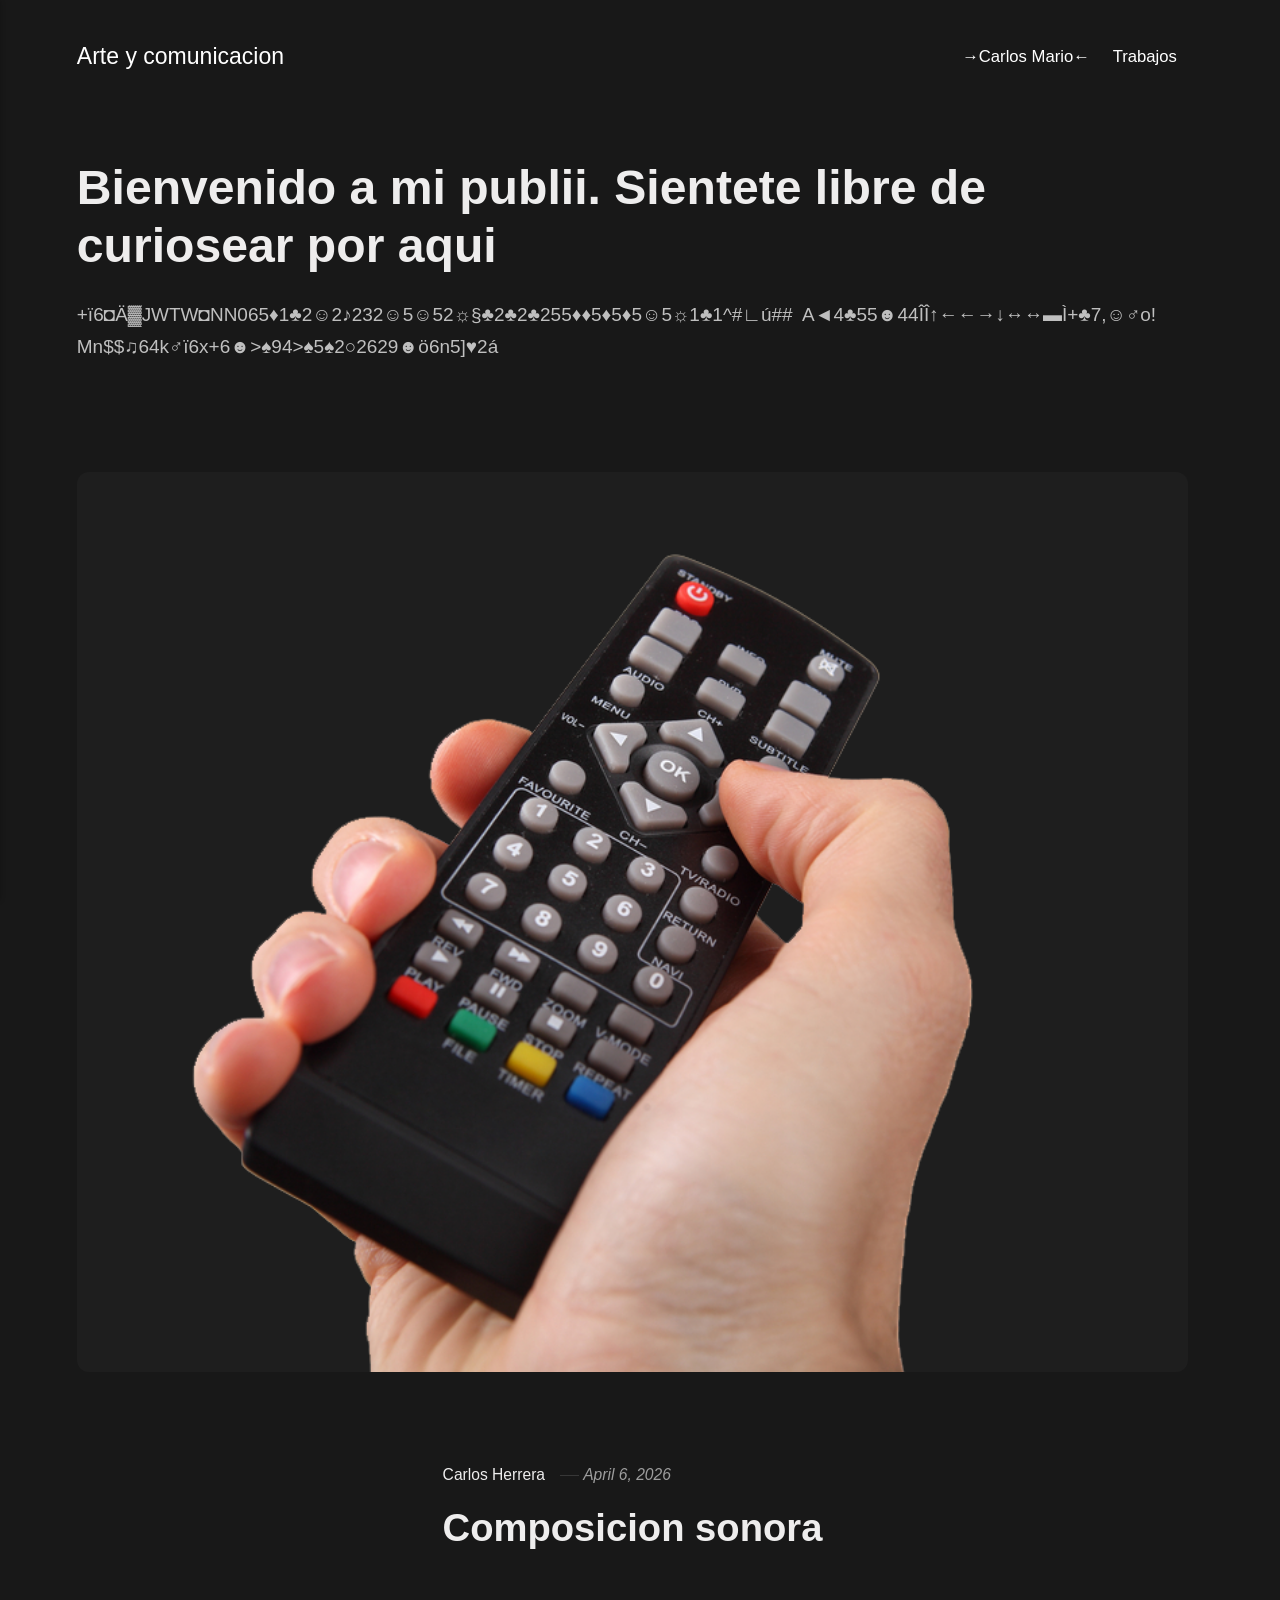
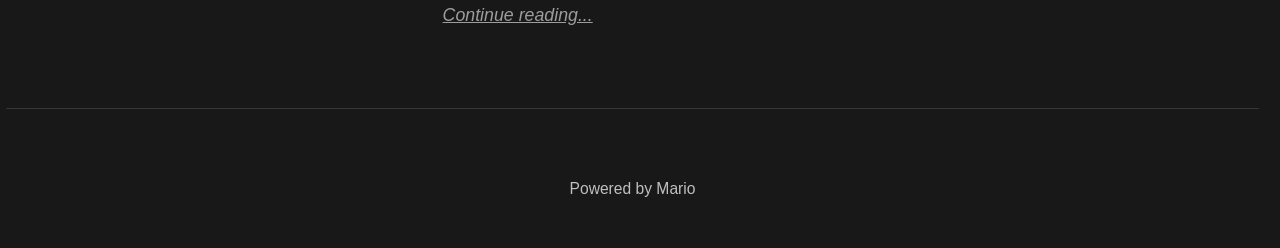
==== index.html @ a328713d "Updated from Publii" ====
<!DOCTYPE html><html lang="en-gb"><head><meta charset="utf-8"><meta http-equiv="X-UA-Compatible" content="IE=edge"><meta name="viewport" content="width=device-width,initial-scale=1"><title>Arte y comunicacion</title><meta name="generator" content="Publii Open-Source CMS for Static Site"><link rel="canonical" href="https://Mariouski.github.io/art-com/"><link rel="alternate" type="application/atom+xml" href="https://Mariouski.github.io/art-com/feed.xml" title="Arte y comunicacion - RSS"><link rel="alternate" type="application/json" href="https://Mariouski.github.io/art-com/feed.json" title="Arte y comunicacion - JSON"><meta property="og:title" content="Arte y comunicacion"><meta property="og:site_name" content="Arte y comunicacion"><meta property="og:description" content=""><meta property="og:url" content="https://Mariouski.github.io/art-com/"><meta property="og:type" content="website"><link rel="stylesheet" href="https://Mariouski.github.io/art-com/assets/css/style.css?v=e6e0fd5b879024549cbc1db5aa2c4b2a"><script type="application/ld+json">{"@context":"http://schema.org","@type":"Organization","name":"Arte y comunicacion","url":"https://Mariouski.github.io/art-com/"}</script><noscript><style>img[loading] {
                    opacity: 1;
                }</style></noscript></head><body class="home-template"><header class="top js-header"><a class="logo" href="https://Mariouski.github.io/art-com/">Arte y comunicacion</a><nav class="navbar js-navbar"><button class="navbar__toggle js-toggle" aria-label="Menu" aria-haspopup="true" aria-expanded="false"><span class="navbar__toggle-box"><span class="navbar__toggle-inner">Menu</span></span></button><ul class="navbar__menu"><li><a href="https://Mariouski.github.io/art-com/acerca-de-mi.html" target="_self">→Carlos Mario←</a></li><li><a href="https://Mariouski.github.io/art-com/composicion-sonora.html" target="_self">Trabajos</a></li></ul></nav></header><main><div class="hero"><header class="hero__content"><div class="wrapper"><h1>Bienvenido a mi publii. Sientete libre de curiosear por aqui</h1><p>+ï6◘Ä▓JWTW◘NN065♦1♣2☺2♪232☺5☺52☼§♣2♣2♣255♦♦5♦5♦5☺5☼1♣1^#∟ú##  A◄4♣55☻44ÎÎ↑←←→↓↔↔▬Ì+♣7,☺♂o! Mn$$♫64k♂ï6x+6☻&gt;♠94&gt;♠5♠2○2629☻ö6n5]♥2á</p><p> </p></div></header><figure class="hero__image"><div class="hero__image-wrapper"><img src="https://Mariouski.github.io/art-com/media/website/92369-control-television-remote-media-controls-streaming-electronics.png" srcset="https://Mariouski.github.io/art-com/media/website/responsive/92369-control-television-remote-media-controls-streaming-electronics-xs.png 640w, https://Mariouski.github.io/art-com/media/website/responsive/92369-control-television-remote-media-controls-streaming-electronics-sm.png 768w, https://Mariouski.github.io/art-com/media/website/responsive/92369-control-television-remote-media-controls-streaming-electronics-md.png 1024w, https://Mariouski.github.io/art-com/media/website/responsive/92369-control-television-remote-media-controls-streaming-electronics-lg.png 1366w, https://Mariouski.github.io/art-com/media/website/responsive/92369-control-television-remote-media-controls-streaming-electronics-xl.png 1600w, https://Mariouski.github.io/art-com/media/website/responsive/92369-control-television-remote-media-controls-streaming-electronics-2xl.png 1920w" sizes="88vw" loading="eager" width="1000" height="667" alt=""></div></figure></div><div class="wrapper feed"><article class="feed__item feed__item--centered"><div class="feed__content"><header><div class="feed__meta"><a href="https://Mariouski.github.io/art-com/authors/carlos-herrera/" class="feed__author">Carlos Herrera</a> <time datetime="2026-04-06T11:42" class="feed__date">April 6, 2026</time></div><h2 class="feed__title"><a href="https://Mariouski.github.io/art-com/composicion-sonora.html">Composicion sonora</a></h2></header><p></p><a href="https://Mariouski.github.io/art-com/composicion-sonora.html" class="readmore feed__readmore">Continue reading...</a></div></article></div></main><footer class="footer"><div class="wrapper"><div class="footer__copyright"><p>Powered by Mario</p></div><button id="backToTop" class="footer__bttop" aria-label="Back to top" title="Back to top"><svg width="20" height="20"><use xlink:href="https://Mariouski.github.io/art-com/assets/svg/svg-map.svg#toparrow"/></svg></button></div></footer><script defer="defer" src="https://Mariouski.github.io/art-com/assets/js/scripts.min.js?v=d0fc1030089a37f93a2d51bf6d07565c"></script><script>window.publiiThemeMenuConfig={mobileMenuMode:'sidebar',animationSpeed:300,submenuWidth: 'auto',doubleClickTime:500,mobileMenuExpandableSubmenus:true,relatedContainerForOverlayMenuSelector:'.top'};</script><script>var images = document.querySelectorAll('img[loading]');
        for (var i = 0; i < images.length; i++) {
            if (images[i].complete) {
                images[i].classList.add('is-loaded');
            } else {
                images[i].addEventListener('load', function () {
                    this.classList.add('is-loaded');
                }, false);
            }
        }</script></body></html>
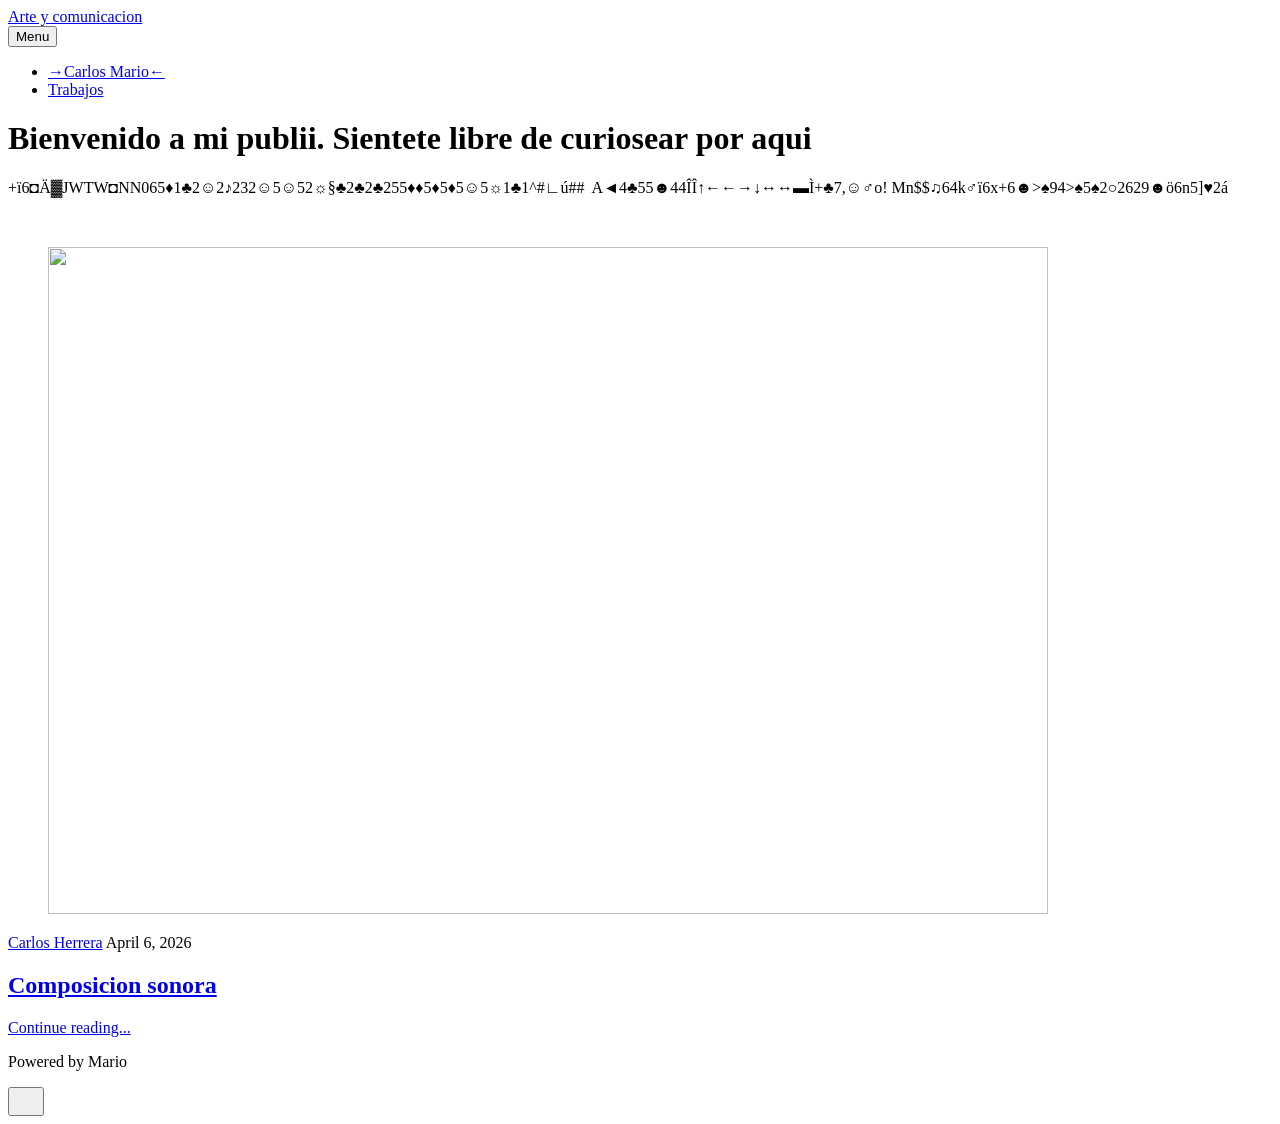
==== commit e9658c3a: "Updated from Publii" ====
--- a/index.html
+++ b/index.html
@@ -1,6 +1,6 @@
-<!DOCTYPE html><html lang="en-gb"><head><meta charset="utf-8"><meta http-equiv="X-UA-Compatible" content="IE=edge"><meta name="viewport" content="width=device-width,initial-scale=1"><title>Arte y comunicacion</title><meta name="generator" content="Publii Open-Source CMS for Static Site"><link rel="canonical" href="https://Mariouski.github.io/art-com/"><link rel="alternate" type="application/atom+xml" href="https://Mariouski.github.io/art-com/feed.xml" title="Arte y comunicacion - RSS"><link rel="alternate" type="application/json" href="https://Mariouski.github.io/art-com/feed.json" title="Arte y comunicacion - JSON"><meta property="og:title" content="Arte y comunicacion"><meta property="og:site_name" content="Arte y comunicacion"><meta property="og:description" content=""><meta property="og:url" content="https://Mariouski.github.io/art-com/"><meta property="og:type" content="website"><link rel="stylesheet" href="https://Mariouski.github.io/art-com/assets/css/style.css?v=e6e0fd5b879024549cbc1db5aa2c4b2a"><script type="application/ld+json">{"@context":"http://schema.org","@type":"Organization","name":"Arte y comunicacion","url":"https://Mariouski.github.io/art-com/"}</script><noscript><style>img[loading] {
+<!DOCTYPE html><html lang="en-gb"><head><meta charset="utf-8"><meta http-equiv="X-UA-Compatible" content="IE=edge"><meta name="viewport" content="width=device-width,initial-scale=1"><title>Arte y comunicacion</title><meta name="generator" content="Publii Open-Source CMS for Static Site"><link rel="canonical" href="https://github.com/mariouski/art-com/"><link rel="alternate" type="application/atom+xml" href="https://github.com/mariouski/art-com/feed.xml" title="Arte y comunicacion - RSS"><link rel="alternate" type="application/json" href="https://github.com/mariouski/art-com/feed.json" title="Arte y comunicacion - JSON"><meta property="og:title" content="Arte y comunicacion"><meta property="og:site_name" content="Arte y comunicacion"><meta property="og:description" content=""><meta property="og:url" content="https://github.com/mariouski/art-com/"><meta property="og:type" content="website"><link rel="stylesheet" href="https://github.com/mariouski/art-com/assets/css/style.css?v=e6e0fd5b879024549cbc1db5aa2c4b2a"><script type="application/ld+json">{"@context":"http://schema.org","@type":"Organization","name":"Arte y comunicacion","url":"https://github.com/mariouski/art-com/"}</script><noscript><style>img[loading] {
                     opacity: 1;
-                }</style></noscript></head><body class="home-template"><header class="top js-header"><a class="logo" href="https://Mariouski.github.io/art-com/">Arte y comunicacion</a><nav class="navbar js-navbar"><button class="navbar__toggle js-toggle" aria-label="Menu" aria-haspopup="true" aria-expanded="false"><span class="navbar__toggle-box"><span class="navbar__toggle-inner">Menu</span></span></button><ul class="navbar__menu"><li><a href="https://Mariouski.github.io/art-com/acerca-de-mi.html" target="_self">→Carlos Mario←</a></li><li><a href="https://Mariouski.github.io/art-com/composicion-sonora.html" target="_self">Trabajos</a></li></ul></nav></header><main><div class="hero"><header class="hero__content"><div class="wrapper"><h1>Bienvenido a mi publii. Sientete libre de curiosear por aqui</h1><p>+ï6◘Ä▓JWTW◘NN065♦1♣2☺2♪232☺5☺52☼§♣2♣2♣255♦♦5♦5♦5☺5☼1♣1^#∟ú##  A◄4♣55☻44ÎÎ↑←←→↓↔↔▬Ì+♣7,☺♂o! Mn$$♫64k♂ï6x+6☻&gt;♠94&gt;♠5♠2○2629☻ö6n5]♥2á</p><p> </p></div></header><figure class="hero__image"><div class="hero__image-wrapper"><img src="https://Mariouski.github.io/art-com/media/website/92369-control-television-remote-media-controls-streaming-electronics.png" srcset="https://Mariouski.github.io/art-com/media/website/responsive/92369-control-television-remote-media-controls-streaming-electronics-xs.png 640w, https://Mariouski.github.io/art-com/media/website/responsive/92369-control-television-remote-media-controls-streaming-electronics-sm.png 768w, https://Mariouski.github.io/art-com/media/website/responsive/92369-control-television-remote-media-controls-streaming-electronics-md.png 1024w, https://Mariouski.github.io/art-com/media/website/responsive/92369-control-television-remote-media-controls-streaming-electronics-lg.png 1366w, https://Mariouski.github.io/art-com/media/website/responsive/92369-control-television-remote-media-controls-streaming-electronics-xl.png 1600w, https://Mariouski.github.io/art-com/media/website/responsive/92369-control-television-remote-media-controls-streaming-electronics-2xl.png 1920w" sizes="88vw" loading="eager" width="1000" height="667" alt=""></div></figure></div><div class="wrapper feed"><article class="feed__item feed__item--centered"><div class="feed__content"><header><div class="feed__meta"><a href="https://Mariouski.github.io/art-com/authors/carlos-herrera/" class="feed__author">Carlos Herrera</a> <time datetime="2026-04-06T11:42" class="feed__date">April 6, 2026</time></div><h2 class="feed__title"><a href="https://Mariouski.github.io/art-com/composicion-sonora.html">Composicion sonora</a></h2></header><p></p><a href="https://Mariouski.github.io/art-com/composicion-sonora.html" class="readmore feed__readmore">Continue reading...</a></div></article></div></main><footer class="footer"><div class="wrapper"><div class="footer__copyright"><p>Powered by Mario</p></div><button id="backToTop" class="footer__bttop" aria-label="Back to top" title="Back to top"><svg width="20" height="20"><use xlink:href="https://Mariouski.github.io/art-com/assets/svg/svg-map.svg#toparrow"/></svg></button></div></footer><script defer="defer" src="https://Mariouski.github.io/art-com/assets/js/scripts.min.js?v=d0fc1030089a37f93a2d51bf6d07565c"></script><script>window.publiiThemeMenuConfig={mobileMenuMode:'sidebar',animationSpeed:300,submenuWidth: 'auto',doubleClickTime:500,mobileMenuExpandableSubmenus:true,relatedContainerForOverlayMenuSelector:'.top'};</script><script>var images = document.querySelectorAll('img[loading]');
+                }</style></noscript></head><body class="home-template"><header class="top js-header"><a class="logo" href="https://github.com/mariouski/art-com/">Arte y comunicacion</a><nav class="navbar js-navbar"><button class="navbar__toggle js-toggle" aria-label="Menu" aria-haspopup="true" aria-expanded="false"><span class="navbar__toggle-box"><span class="navbar__toggle-inner">Menu</span></span></button><ul class="navbar__menu"><li><a href="https://github.com/mariouski/art-com/acerca-de-mi.html" target="_self">→Carlos Mario←</a></li><li><a href="https://github.com/mariouski/art-com/composicion-sonora.html" target="_self">Trabajos</a></li></ul></nav></header><main><div class="hero"><header class="hero__content"><div class="wrapper"><h1>Bienvenido a mi publii. Sientete libre de curiosear por aqui</h1><p>+ï6◘Ä▓JWTW◘NN065♦1♣2☺2♪232☺5☺52☼§♣2♣2♣255♦♦5♦5♦5☺5☼1♣1^#∟ú##  A◄4♣55☻44ÎÎ↑←←→↓↔↔▬Ì+♣7,☺♂o! Mn$$♫64k♂ï6x+6☻&gt;♠94&gt;♠5♠2○2629☻ö6n5]♥2á</p><p> </p></div></header><figure class="hero__image"><div class="hero__image-wrapper"><img src="https://github.com/mariouski/art-com/media/website/92369-control-television-remote-media-controls-streaming-electronics.png" srcset="https://github.com/mariouski/art-com/media/website/responsive/92369-control-television-remote-media-controls-streaming-electronics-xs.png 640w, https://github.com/mariouski/art-com/media/website/responsive/92369-control-television-remote-media-controls-streaming-electronics-sm.png 768w, https://github.com/mariouski/art-com/media/website/responsive/92369-control-television-remote-media-controls-streaming-electronics-md.png 1024w, https://github.com/mariouski/art-com/media/website/responsive/92369-control-television-remote-media-controls-streaming-electronics-lg.png 1366w, https://github.com/mariouski/art-com/media/website/responsive/92369-control-television-remote-media-controls-streaming-electronics-xl.png 1600w, https://github.com/mariouski/art-com/media/website/responsive/92369-control-television-remote-media-controls-streaming-electronics-2xl.png 1920w" sizes="88vw" loading="eager" width="1000" height="667" alt=""></div></figure></div><div class="wrapper feed"><article class="feed__item feed__item--centered"><div class="feed__content"><header><div class="feed__meta"><a href="https://github.com/mariouski/art-com/authors/carlos-herrera/" class="feed__author">Carlos Herrera</a> <time datetime="2026-04-06T11:42" class="feed__date">April 6, 2026</time></div><h2 class="feed__title"><a href="https://github.com/mariouski/art-com/composicion-sonora.html">Composicion sonora</a></h2></header><p></p><a href="https://github.com/mariouski/art-com/composicion-sonora.html" class="readmore feed__readmore">Continue reading...</a></div></article></div></main><footer class="footer"><div class="wrapper"><div class="footer__copyright"><p>Powered by Mario</p></div><button id="backToTop" class="footer__bttop" aria-label="Back to top" title="Back to top"><svg width="20" height="20"><use xlink:href="https://github.com/mariouski/art-com/assets/svg/svg-map.svg#toparrow"/></svg></button></div></footer><script defer="defer" src="https://github.com/mariouski/art-com/assets/js/scripts.min.js?v=d0fc1030089a37f93a2d51bf6d07565c"></script><script>window.publiiThemeMenuConfig={mobileMenuMode:'sidebar',animationSpeed:300,submenuWidth: 'auto',doubleClickTime:500,mobileMenuExpandableSubmenus:true,relatedContainerForOverlayMenuSelector:'.top'};</script><script>var images = document.querySelectorAll('img[loading]');
         for (var i = 0; i < images.length; i++) {
             if (images[i].complete) {
                 images[i].classList.add('is-loaded');
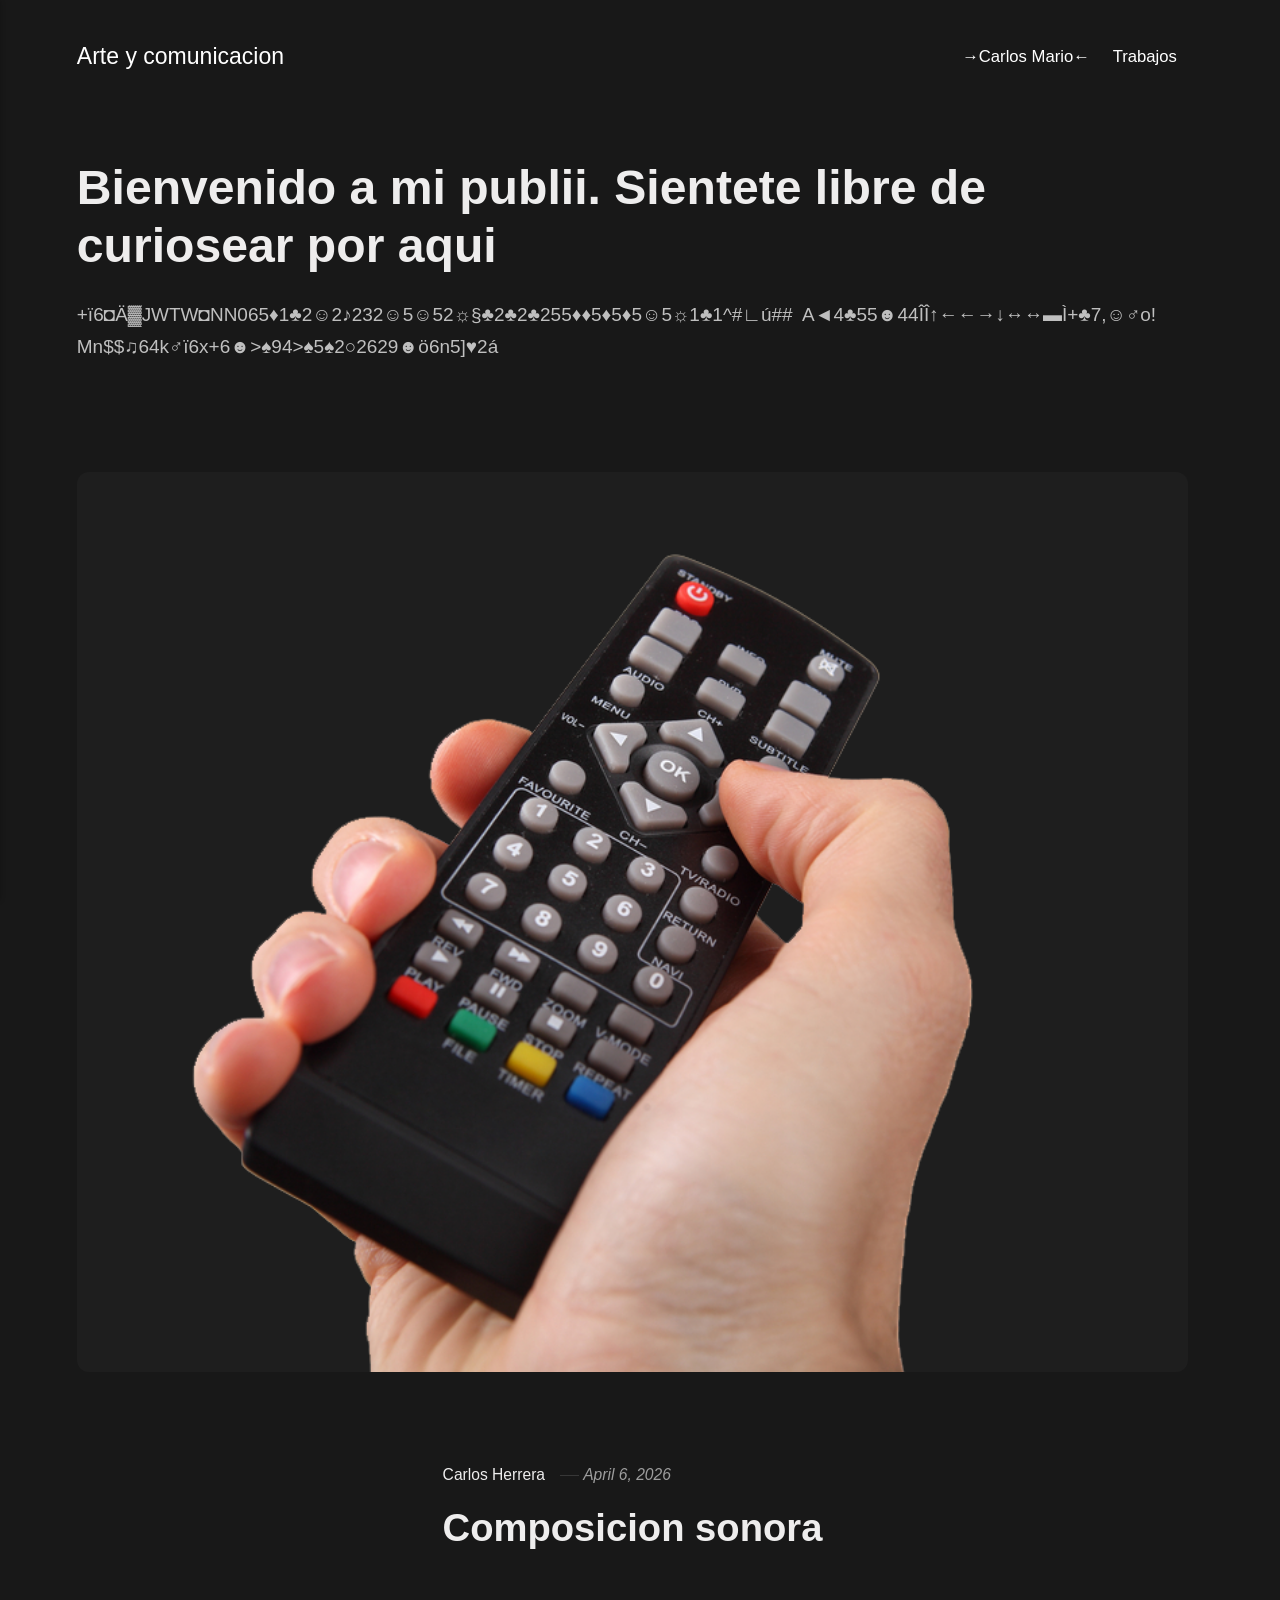
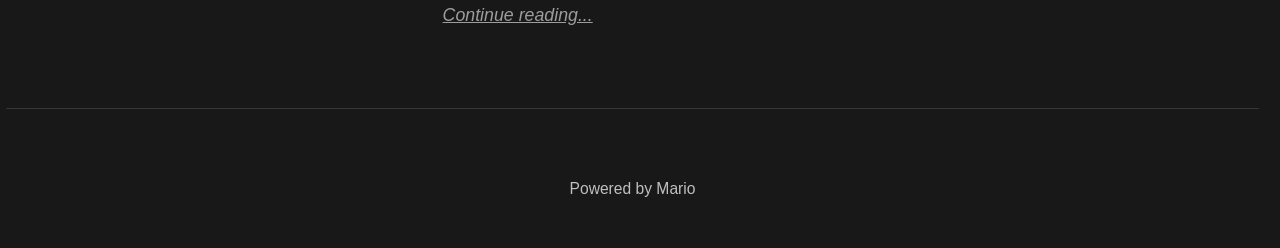
==== commit 86770ede: "Updated from Publii" ====
--- a/index.html
+++ b/index.html
@@ -1,6 +1,6 @@
-<!DOCTYPE html><html lang="en-gb"><head><meta charset="utf-8"><meta http-equiv="X-UA-Compatible" content="IE=edge"><meta name="viewport" content="width=device-width,initial-scale=1"><title>Arte y comunicacion</title><meta name="generator" content="Publii Open-Source CMS for Static Site"><link rel="canonical" href="https://github.com/mariouski/art-com/"><link rel="alternate" type="application/atom+xml" href="https://github.com/mariouski/art-com/feed.xml" title="Arte y comunicacion - RSS"><link rel="alternate" type="application/json" href="https://github.com/mariouski/art-com/feed.json" title="Arte y comunicacion - JSON"><meta property="og:title" content="Arte y comunicacion"><meta property="og:site_name" content="Arte y comunicacion"><meta property="og:description" content=""><meta property="og:url" content="https://github.com/mariouski/art-com/"><meta property="og:type" content="website"><link rel="stylesheet" href="https://github.com/mariouski/art-com/assets/css/style.css?v=e6e0fd5b879024549cbc1db5aa2c4b2a"><script type="application/ld+json">{"@context":"http://schema.org","@type":"Organization","name":"Arte y comunicacion","url":"https://github.com/mariouski/art-com/"}</script><noscript><style>img[loading] {
+<!DOCTYPE html><html lang="en-gb"><head><meta charset="utf-8"><meta http-equiv="X-UA-Compatible" content="IE=edge"><meta name="viewport" content="width=device-width,initial-scale=1"><title>Arte y comunicacion</title><meta name="generator" content="Publii Open-Source CMS for Static Site"><link rel="canonical" href="https://Mariouski.github.io/art-com/"><link rel="alternate" type="application/atom+xml" href="https://Mariouski.github.io/art-com/feed.xml" title="Arte y comunicacion - RSS"><link rel="alternate" type="application/json" href="https://Mariouski.github.io/art-com/feed.json" title="Arte y comunicacion - JSON"><meta property="og:title" content="Arte y comunicacion"><meta property="og:site_name" content="Arte y comunicacion"><meta property="og:description" content=""><meta property="og:url" content="https://Mariouski.github.io/art-com/"><meta property="og:type" content="website"><link rel="stylesheet" href="https://Mariouski.github.io/art-com/assets/css/style.css?v=e6e0fd5b879024549cbc1db5aa2c4b2a"><script type="application/ld+json">{"@context":"http://schema.org","@type":"Organization","name":"Arte y comunicacion","url":"https://Mariouski.github.io/art-com/"}</script><noscript><style>img[loading] {
                     opacity: 1;
-                }</style></noscript></head><body class="home-template"><header class="top js-header"><a class="logo" href="https://github.com/mariouski/art-com/">Arte y comunicacion</a><nav class="navbar js-navbar"><button class="navbar__toggle js-toggle" aria-label="Menu" aria-haspopup="true" aria-expanded="false"><span class="navbar__toggle-box"><span class="navbar__toggle-inner">Menu</span></span></button><ul class="navbar__menu"><li><a href="https://github.com/mariouski/art-com/acerca-de-mi.html" target="_self">→Carlos Mario←</a></li><li><a href="https://github.com/mariouski/art-com/composicion-sonora.html" target="_self">Trabajos</a></li></ul></nav></header><main><div class="hero"><header class="hero__content"><div class="wrapper"><h1>Bienvenido a mi publii. Sientete libre de curiosear por aqui</h1><p>+ï6◘Ä▓JWTW◘NN065♦1♣2☺2♪232☺5☺52☼§♣2♣2♣255♦♦5♦5♦5☺5☼1♣1^#∟ú##  A◄4♣55☻44ÎÎ↑←←→↓↔↔▬Ì+♣7,☺♂o! Mn$$♫64k♂ï6x+6☻&gt;♠94&gt;♠5♠2○2629☻ö6n5]♥2á</p><p> </p></div></header><figure class="hero__image"><div class="hero__image-wrapper"><img src="https://github.com/mariouski/art-com/media/website/92369-control-television-remote-media-controls-streaming-electronics.png" srcset="https://github.com/mariouski/art-com/media/website/responsive/92369-control-television-remote-media-controls-streaming-electronics-xs.png 640w, https://github.com/mariouski/art-com/media/website/responsive/92369-control-television-remote-media-controls-streaming-electronics-sm.png 768w, https://github.com/mariouski/art-com/media/website/responsive/92369-control-television-remote-media-controls-streaming-electronics-md.png 1024w, https://github.com/mariouski/art-com/media/website/responsive/92369-control-television-remote-media-controls-streaming-electronics-lg.png 1366w, https://github.com/mariouski/art-com/media/website/responsive/92369-control-television-remote-media-controls-streaming-electronics-xl.png 1600w, https://github.com/mariouski/art-com/media/website/responsive/92369-control-television-remote-media-controls-streaming-electronics-2xl.png 1920w" sizes="88vw" loading="eager" width="1000" height="667" alt=""></div></figure></div><div class="wrapper feed"><article class="feed__item feed__item--centered"><div class="feed__content"><header><div class="feed__meta"><a href="https://github.com/mariouski/art-com/authors/carlos-herrera/" class="feed__author">Carlos Herrera</a> <time datetime="2026-04-06T11:42" class="feed__date">April 6, 2026</time></div><h2 class="feed__title"><a href="https://github.com/mariouski/art-com/composicion-sonora.html">Composicion sonora</a></h2></header><p></p><a href="https://github.com/mariouski/art-com/composicion-sonora.html" class="readmore feed__readmore">Continue reading...</a></div></article></div></main><footer class="footer"><div class="wrapper"><div class="footer__copyright"><p>Powered by Mario</p></div><button id="backToTop" class="footer__bttop" aria-label="Back to top" title="Back to top"><svg width="20" height="20"><use xlink:href="https://github.com/mariouski/art-com/assets/svg/svg-map.svg#toparrow"/></svg></button></div></footer><script defer="defer" src="https://github.com/mariouski/art-com/assets/js/scripts.min.js?v=d0fc1030089a37f93a2d51bf6d07565c"></script><script>window.publiiThemeMenuConfig={mobileMenuMode:'sidebar',animationSpeed:300,submenuWidth: 'auto',doubleClickTime:500,mobileMenuExpandableSubmenus:true,relatedContainerForOverlayMenuSelector:'.top'};</script><script>var images = document.querySelectorAll('img[loading]');
+                }</style></noscript></head><body class="home-template"><header class="top js-header"><a class="logo" href="https://Mariouski.github.io/art-com/">Arte y comunicacion</a><nav class="navbar js-navbar"><button class="navbar__toggle js-toggle" aria-label="Menu" aria-haspopup="true" aria-expanded="false"><span class="navbar__toggle-box"><span class="navbar__toggle-inner">Menu</span></span></button><ul class="navbar__menu"><li><a href="https://Mariouski.github.io/art-com/acerca-de-mi.html" target="_self">→Carlos Mario←</a></li><li><a href="https://Mariouski.github.io/art-com/composicion-sonora.html" target="_self">Trabajos</a></li></ul></nav></header><main><div class="hero"><header class="hero__content"><div class="wrapper"><h1>Bienvenido a mi publii. Sientete libre de curiosear por aqui</h1><p>+ï6◘Ä▓JWTW◘NN065♦1♣2☺2♪232☺5☺52☼§♣2♣2♣255♦♦5♦5♦5☺5☼1♣1^#∟ú##  A◄4♣55☻44ÎÎ↑←←→↓↔↔▬Ì+♣7,☺♂o! Mn$$♫64k♂ï6x+6☻&gt;♠94&gt;♠5♠2○2629☻ö6n5]♥2á</p><p> </p></div></header><figure class="hero__image"><div class="hero__image-wrapper"><img src="https://Mariouski.github.io/art-com/media/website/92369-control-television-remote-media-controls-streaming-electronics.png" srcset="https://Mariouski.github.io/art-com/media/website/responsive/92369-control-television-remote-media-controls-streaming-electronics-xs.png 640w, https://Mariouski.github.io/art-com/media/website/responsive/92369-control-television-remote-media-controls-streaming-electronics-sm.png 768w, https://Mariouski.github.io/art-com/media/website/responsive/92369-control-television-remote-media-controls-streaming-electronics-md.png 1024w, https://Mariouski.github.io/art-com/media/website/responsive/92369-control-television-remote-media-controls-streaming-electronics-lg.png 1366w, https://Mariouski.github.io/art-com/media/website/responsive/92369-control-television-remote-media-controls-streaming-electronics-xl.png 1600w, https://Mariouski.github.io/art-com/media/website/responsive/92369-control-television-remote-media-controls-streaming-electronics-2xl.png 1920w" sizes="88vw" loading="eager" width="1000" height="667" alt=""></div></figure></div><div class="wrapper feed"><article class="feed__item feed__item--centered"><div class="feed__content"><header><div class="feed__meta"><a href="https://Mariouski.github.io/art-com/authors/carlos-herrera/" class="feed__author">Carlos Herrera</a> <time datetime="2026-04-06T11:42" class="feed__date">April 6, 2026</time></div><h2 class="feed__title"><a href="https://Mariouski.github.io/art-com/composicion-sonora.html">Composicion sonora</a></h2></header><p></p><a href="https://Mariouski.github.io/art-com/composicion-sonora.html" class="readmore feed__readmore">Continue reading...</a></div></article></div></main><footer class="footer"><div class="wrapper"><div class="footer__copyright"><p>Powered by Mario</p></div><button id="backToTop" class="footer__bttop" aria-label="Back to top" title="Back to top"><svg width="20" height="20"><use xlink:href="https://Mariouski.github.io/art-com/assets/svg/svg-map.svg#toparrow"/></svg></button></div></footer><script defer="defer" src="https://Mariouski.github.io/art-com/assets/js/scripts.min.js?v=d0fc1030089a37f93a2d51bf6d07565c"></script><script>window.publiiThemeMenuConfig={mobileMenuMode:'sidebar',animationSpeed:300,submenuWidth: 'auto',doubleClickTime:500,mobileMenuExpandableSubmenus:true,relatedContainerForOverlayMenuSelector:'.top'};</script><script>var images = document.querySelectorAll('img[loading]');
         for (var i = 0; i < images.length; i++) {
             if (images[i].complete) {
                 images[i].classList.add('is-loaded');
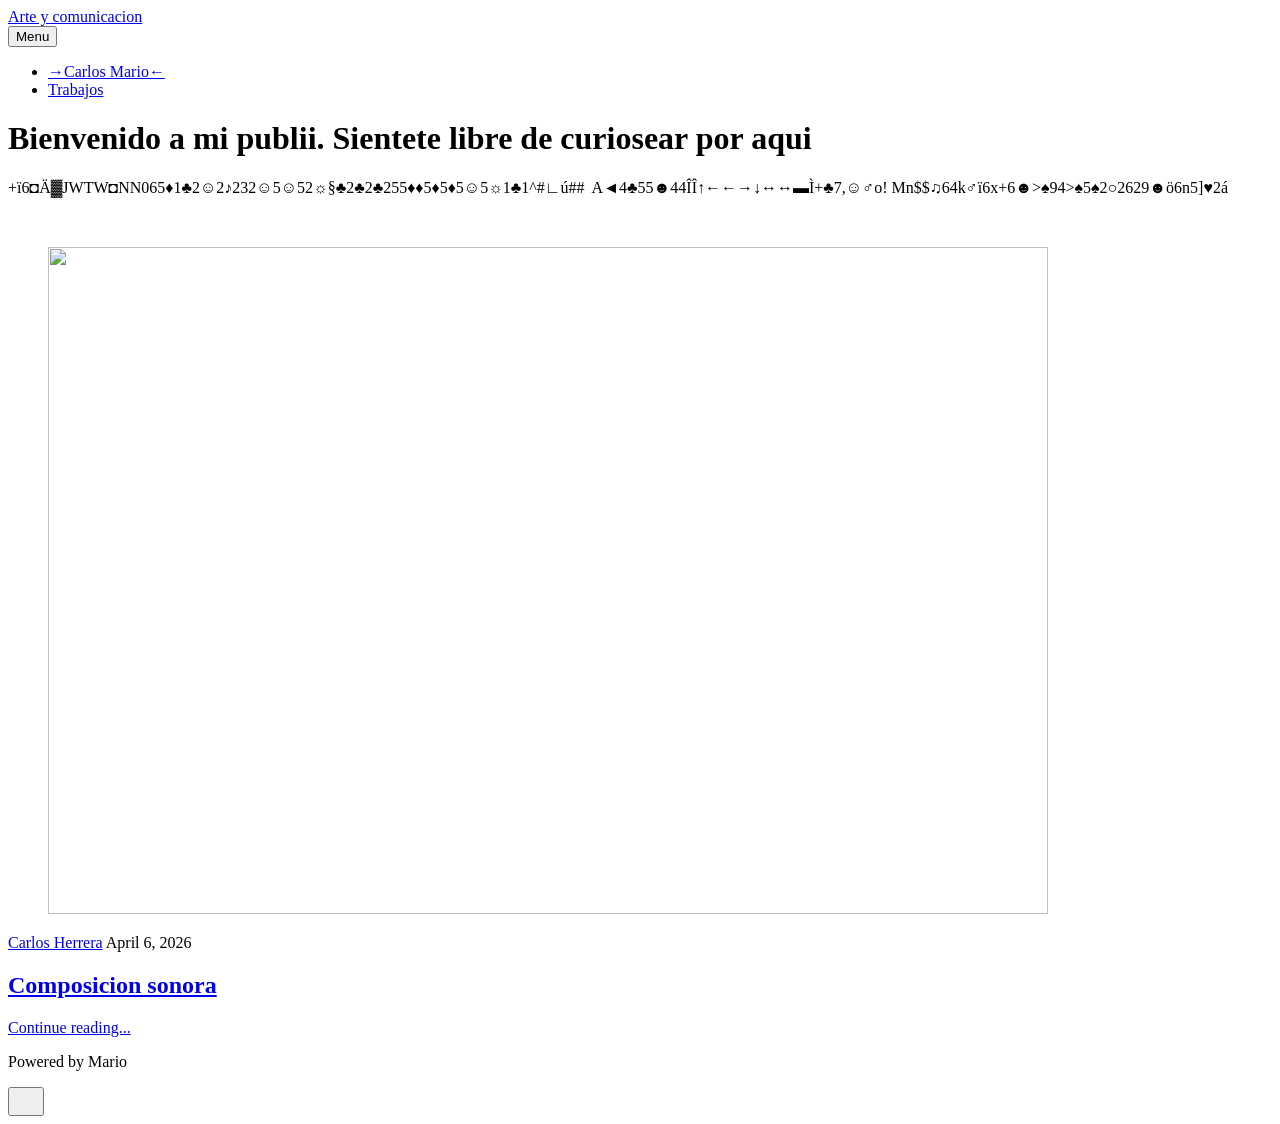
==== commit f2be3595: "Updated from Publii" ====
--- a/index.html
+++ b/index.html
@@ -1,6 +1,6 @@
-<!DOCTYPE html><html lang="en-gb"><head><meta charset="utf-8"><meta http-equiv="X-UA-Compatible" content="IE=edge"><meta name="viewport" content="width=device-width,initial-scale=1"><title>Arte y comunicacion</title><meta name="generator" content="Publii Open-Source CMS for Static Site"><link rel="canonical" href="https://Mariouski.github.io/art-com/"><link rel="alternate" type="application/atom+xml" href="https://Mariouski.github.io/art-com/feed.xml" title="Arte y comunicacion - RSS"><link rel="alternate" type="application/json" href="https://Mariouski.github.io/art-com/feed.json" title="Arte y comunicacion - JSON"><meta property="og:title" content="Arte y comunicacion"><meta property="og:site_name" content="Arte y comunicacion"><meta property="og:description" content=""><meta property="og:url" content="https://Mariouski.github.io/art-com/"><meta property="og:type" content="website"><link rel="stylesheet" href="https://Mariouski.github.io/art-com/assets/css/style.css?v=e6e0fd5b879024549cbc1db5aa2c4b2a"><script type="application/ld+json">{"@context":"http://schema.org","@type":"Organization","name":"Arte y comunicacion","url":"https://Mariouski.github.io/art-com/"}</script><noscript><style>img[loading] {
+<!DOCTYPE html><html lang="en-gb"><head><meta charset="utf-8"><meta http-equiv="X-UA-Compatible" content="IE=edge"><meta name="viewport" content="width=device-width,initial-scale=1"><title>Arte y comunicacion</title><meta name="generator" content="Publii Open-Source CMS for Static Site"><link rel="canonical" href="https://mario.github.io/art-com/"><link rel="alternate" type="application/atom+xml" href="https://mario.github.io/art-com/feed.xml" title="Arte y comunicacion - RSS"><link rel="alternate" type="application/json" href="https://mario.github.io/art-com/feed.json" title="Arte y comunicacion - JSON"><meta property="og:title" content="Arte y comunicacion"><meta property="og:site_name" content="Arte y comunicacion"><meta property="og:description" content=""><meta property="og:url" content="https://mario.github.io/art-com/"><meta property="og:type" content="website"><link rel="stylesheet" href="https://mario.github.io/art-com/assets/css/style.css?v=e6e0fd5b879024549cbc1db5aa2c4b2a"><script type="application/ld+json">{"@context":"http://schema.org","@type":"Organization","name":"Arte y comunicacion","url":"https://mario.github.io/art-com/"}</script><noscript><style>img[loading] {
                     opacity: 1;
-                }</style></noscript></head><body class="home-template"><header class="top js-header"><a class="logo" href="https://Mariouski.github.io/art-com/">Arte y comunicacion</a><nav class="navbar js-navbar"><button class="navbar__toggle js-toggle" aria-label="Menu" aria-haspopup="true" aria-expanded="false"><span class="navbar__toggle-box"><span class="navbar__toggle-inner">Menu</span></span></button><ul class="navbar__menu"><li><a href="https://Mariouski.github.io/art-com/acerca-de-mi.html" target="_self">→Carlos Mario←</a></li><li><a href="https://Mariouski.github.io/art-com/composicion-sonora.html" target="_self">Trabajos</a></li></ul></nav></header><main><div class="hero"><header class="hero__content"><div class="wrapper"><h1>Bienvenido a mi publii. Sientete libre de curiosear por aqui</h1><p>+ï6◘Ä▓JWTW◘NN065♦1♣2☺2♪232☺5☺52☼§♣2♣2♣255♦♦5♦5♦5☺5☼1♣1^#∟ú##  A◄4♣55☻44ÎÎ↑←←→↓↔↔▬Ì+♣7,☺♂o! Mn$$♫64k♂ï6x+6☻&gt;♠94&gt;♠5♠2○2629☻ö6n5]♥2á</p><p> </p></div></header><figure class="hero__image"><div class="hero__image-wrapper"><img src="https://Mariouski.github.io/art-com/media/website/92369-control-television-remote-media-controls-streaming-electronics.png" srcset="https://Mariouski.github.io/art-com/media/website/responsive/92369-control-television-remote-media-controls-streaming-electronics-xs.png 640w, https://Mariouski.github.io/art-com/media/website/responsive/92369-control-television-remote-media-controls-streaming-electronics-sm.png 768w, https://Mariouski.github.io/art-com/media/website/responsive/92369-control-television-remote-media-controls-streaming-electronics-md.png 1024w, https://Mariouski.github.io/art-com/media/website/responsive/92369-control-television-remote-media-controls-streaming-electronics-lg.png 1366w, https://Mariouski.github.io/art-com/media/website/responsive/92369-control-television-remote-media-controls-streaming-electronics-xl.png 1600w, https://Mariouski.github.io/art-com/media/website/responsive/92369-control-television-remote-media-controls-streaming-electronics-2xl.png 1920w" sizes="88vw" loading="eager" width="1000" height="667" alt=""></div></figure></div><div class="wrapper feed"><article class="feed__item feed__item--centered"><div class="feed__content"><header><div class="feed__meta"><a href="https://Mariouski.github.io/art-com/authors/carlos-herrera/" class="feed__author">Carlos Herrera</a> <time datetime="2026-04-06T11:42" class="feed__date">April 6, 2026</time></div><h2 class="feed__title"><a href="https://Mariouski.github.io/art-com/composicion-sonora.html">Composicion sonora</a></h2></header><p></p><a href="https://Mariouski.github.io/art-com/composicion-sonora.html" class="readmore feed__readmore">Continue reading...</a></div></article></div></main><footer class="footer"><div class="wrapper"><div class="footer__copyright"><p>Powered by Mario</p></div><button id="backToTop" class="footer__bttop" aria-label="Back to top" title="Back to top"><svg width="20" height="20"><use xlink:href="https://Mariouski.github.io/art-com/assets/svg/svg-map.svg#toparrow"/></svg></button></div></footer><script defer="defer" src="https://Mariouski.github.io/art-com/assets/js/scripts.min.js?v=d0fc1030089a37f93a2d51bf6d07565c"></script><script>window.publiiThemeMenuConfig={mobileMenuMode:'sidebar',animationSpeed:300,submenuWidth: 'auto',doubleClickTime:500,mobileMenuExpandableSubmenus:true,relatedContainerForOverlayMenuSelector:'.top'};</script><script>var images = document.querySelectorAll('img[loading]');
+                }</style></noscript></head><body class="home-template"><header class="top js-header"><a class="logo" href="https://mario.github.io/art-com/">Arte y comunicacion</a><nav class="navbar js-navbar"><button class="navbar__toggle js-toggle" aria-label="Menu" aria-haspopup="true" aria-expanded="false"><span class="navbar__toggle-box"><span class="navbar__toggle-inner">Menu</span></span></button><ul class="navbar__menu"><li><a href="https://mario.github.io/art-com/acerca-de-mi.html" target="_self">→Carlos Mario←</a></li><li><a href="https://mario.github.io/art-com/composicion-sonora.html" target="_self">Trabajos</a></li></ul></nav></header><main><div class="hero"><header class="hero__content"><div class="wrapper"><h1>Bienvenido a mi publii. Sientete libre de curiosear por aqui</h1><p>+ï6◘Ä▓JWTW◘NN065♦1♣2☺2♪232☺5☺52☼§♣2♣2♣255♦♦5♦5♦5☺5☼1♣1^#∟ú##  A◄4♣55☻44ÎÎ↑←←→↓↔↔▬Ì+♣7,☺♂o! Mn$$♫64k♂ï6x+6☻&gt;♠94&gt;♠5♠2○2629☻ö6n5]♥2á</p><p> </p></div></header><figure class="hero__image"><div class="hero__image-wrapper"><img src="https://mario.github.io/art-com/media/website/92369-control-television-remote-media-controls-streaming-electronics.png" srcset="https://mario.github.io/art-com/media/website/responsive/92369-control-television-remote-media-controls-streaming-electronics-xs.png 640w, https://mario.github.io/art-com/media/website/responsive/92369-control-television-remote-media-controls-streaming-electronics-sm.png 768w, https://mario.github.io/art-com/media/website/responsive/92369-control-television-remote-media-controls-streaming-electronics-md.png 1024w, https://mario.github.io/art-com/media/website/responsive/92369-control-television-remote-media-controls-streaming-electronics-lg.png 1366w, https://mario.github.io/art-com/media/website/responsive/92369-control-television-remote-media-controls-streaming-electronics-xl.png 1600w, https://mario.github.io/art-com/media/website/responsive/92369-control-television-remote-media-controls-streaming-electronics-2xl.png 1920w" sizes="88vw" loading="eager" width="1000" height="667" alt=""></div></figure></div><div class="wrapper feed"><article class="feed__item feed__item--centered"><div class="feed__content"><header><div class="feed__meta"><a href="https://mario.github.io/art-com/authors/carlos-herrera/" class="feed__author">Carlos Herrera</a> <time datetime="2026-04-06T11:42" class="feed__date">April 6, 2026</time></div><h2 class="feed__title"><a href="https://mario.github.io/art-com/composicion-sonora.html">Composicion sonora</a></h2></header><p></p><a href="https://mario.github.io/art-com/composicion-sonora.html" class="readmore feed__readmore">Continue reading...</a></div></article></div></main><footer class="footer"><div class="wrapper"><div class="footer__copyright"><p>Powered by Mario</p></div><button id="backToTop" class="footer__bttop" aria-label="Back to top" title="Back to top"><svg width="20" height="20"><use xlink:href="https://mario.github.io/art-com/assets/svg/svg-map.svg#toparrow"/></svg></button></div></footer><script defer="defer" src="https://mario.github.io/art-com/assets/js/scripts.min.js?v=d0fc1030089a37f93a2d51bf6d07565c"></script><script>window.publiiThemeMenuConfig={mobileMenuMode:'sidebar',animationSpeed:300,submenuWidth: 'auto',doubleClickTime:500,mobileMenuExpandableSubmenus:true,relatedContainerForOverlayMenuSelector:'.top'};</script><script>var images = document.querySelectorAll('img[loading]');
         for (var i = 0; i < images.length; i++) {
             if (images[i].complete) {
                 images[i].classList.add('is-loaded');
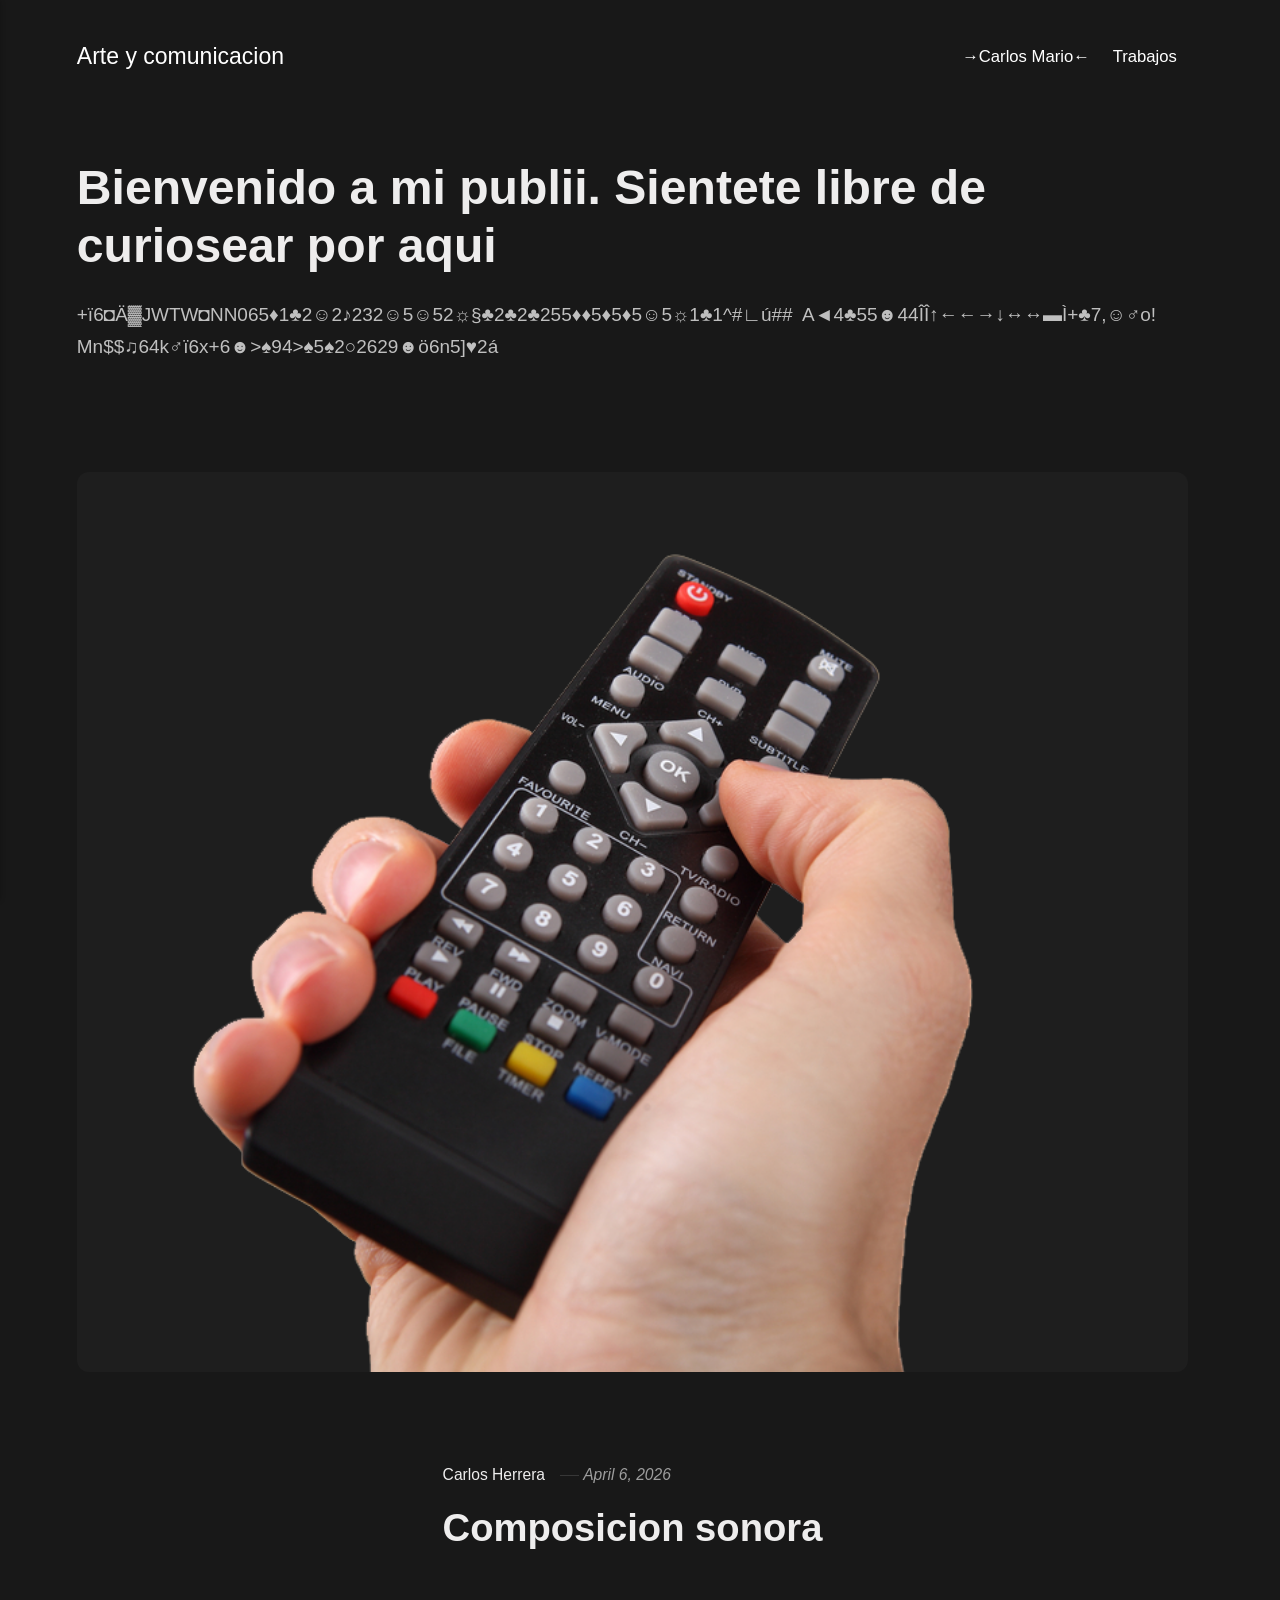
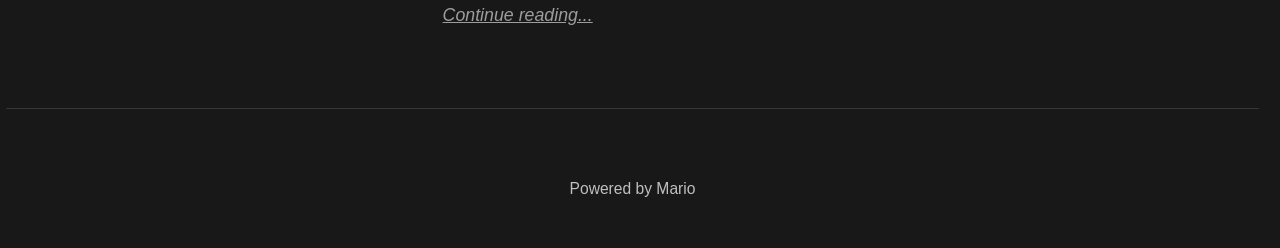
==== commit 5cc3b32d: "Updated from Publii" ====
--- a/index.html
+++ b/index.html
@@ -1,6 +1,6 @@
-<!DOCTYPE html><html lang="en-gb"><head><meta charset="utf-8"><meta http-equiv="X-UA-Compatible" content="IE=edge"><meta name="viewport" content="width=device-width,initial-scale=1"><title>Arte y comunicacion</title><meta name="generator" content="Publii Open-Source CMS for Static Site"><link rel="canonical" href="https://mario.github.io/art-com/"><link rel="alternate" type="application/atom+xml" href="https://mario.github.io/art-com/feed.xml" title="Arte y comunicacion - RSS"><link rel="alternate" type="application/json" href="https://mario.github.io/art-com/feed.json" title="Arte y comunicacion - JSON"><meta property="og:title" content="Arte y comunicacion"><meta property="og:site_name" content="Arte y comunicacion"><meta property="og:description" content=""><meta property="og:url" content="https://mario.github.io/art-com/"><meta property="og:type" content="website"><link rel="stylesheet" href="https://mario.github.io/art-com/assets/css/style.css?v=e6e0fd5b879024549cbc1db5aa2c4b2a"><script type="application/ld+json">{"@context":"http://schema.org","@type":"Organization","name":"Arte y comunicacion","url":"https://mario.github.io/art-com/"}</script><noscript><style>img[loading] {
+<!DOCTYPE html><html lang="en-gb"><head><meta charset="utf-8"><meta http-equiv="X-UA-Compatible" content="IE=edge"><meta name="viewport" content="width=device-width,initial-scale=1"><title>Arte y comunicacion</title><meta name="generator" content="Publii Open-Source CMS for Static Site"><link rel="canonical" href="https://mariouski.github.io/art-com/"><link rel="alternate" type="application/atom+xml" href="https://mariouski.github.io/art-com/feed.xml" title="Arte y comunicacion - RSS"><link rel="alternate" type="application/json" href="https://mariouski.github.io/art-com/feed.json" title="Arte y comunicacion - JSON"><meta property="og:title" content="Arte y comunicacion"><meta property="og:site_name" content="Arte y comunicacion"><meta property="og:description" content=""><meta property="og:url" content="https://mariouski.github.io/art-com/"><meta property="og:type" content="website"><link rel="stylesheet" href="https://mariouski.github.io/art-com/assets/css/style.css?v=e6e0fd5b879024549cbc1db5aa2c4b2a"><script type="application/ld+json">{"@context":"http://schema.org","@type":"Organization","name":"Arte y comunicacion","url":"https://mariouski.github.io/art-com/"}</script><noscript><style>img[loading] {
                     opacity: 1;
-                }</style></noscript></head><body class="home-template"><header class="top js-header"><a class="logo" href="https://mario.github.io/art-com/">Arte y comunicacion</a><nav class="navbar js-navbar"><button class="navbar__toggle js-toggle" aria-label="Menu" aria-haspopup="true" aria-expanded="false"><span class="navbar__toggle-box"><span class="navbar__toggle-inner">Menu</span></span></button><ul class="navbar__menu"><li><a href="https://mario.github.io/art-com/acerca-de-mi.html" target="_self">→Carlos Mario←</a></li><li><a href="https://mario.github.io/art-com/composicion-sonora.html" target="_self">Trabajos</a></li></ul></nav></header><main><div class="hero"><header class="hero__content"><div class="wrapper"><h1>Bienvenido a mi publii. Sientete libre de curiosear por aqui</h1><p>+ï6◘Ä▓JWTW◘NN065♦1♣2☺2♪232☺5☺52☼§♣2♣2♣255♦♦5♦5♦5☺5☼1♣1^#∟ú##  A◄4♣55☻44ÎÎ↑←←→↓↔↔▬Ì+♣7,☺♂o! Mn$$♫64k♂ï6x+6☻&gt;♠94&gt;♠5♠2○2629☻ö6n5]♥2á</p><p> </p></div></header><figure class="hero__image"><div class="hero__image-wrapper"><img src="https://mario.github.io/art-com/media/website/92369-control-television-remote-media-controls-streaming-electronics.png" srcset="https://mario.github.io/art-com/media/website/responsive/92369-control-television-remote-media-controls-streaming-electronics-xs.png 640w, https://mario.github.io/art-com/media/website/responsive/92369-control-television-remote-media-controls-streaming-electronics-sm.png 768w, https://mario.github.io/art-com/media/website/responsive/92369-control-television-remote-media-controls-streaming-electronics-md.png 1024w, https://mario.github.io/art-com/media/website/responsive/92369-control-television-remote-media-controls-streaming-electronics-lg.png 1366w, https://mario.github.io/art-com/media/website/responsive/92369-control-television-remote-media-controls-streaming-electronics-xl.png 1600w, https://mario.github.io/art-com/media/website/responsive/92369-control-television-remote-media-controls-streaming-electronics-2xl.png 1920w" sizes="88vw" loading="eager" width="1000" height="667" alt=""></div></figure></div><div class="wrapper feed"><article class="feed__item feed__item--centered"><div class="feed__content"><header><div class="feed__meta"><a href="https://mario.github.io/art-com/authors/carlos-herrera/" class="feed__author">Carlos Herrera</a> <time datetime="2026-04-06T11:42" class="feed__date">April 6, 2026</time></div><h2 class="feed__title"><a href="https://mario.github.io/art-com/composicion-sonora.html">Composicion sonora</a></h2></header><p></p><a href="https://mario.github.io/art-com/composicion-sonora.html" class="readmore feed__readmore">Continue reading...</a></div></article></div></main><footer class="footer"><div class="wrapper"><div class="footer__copyright"><p>Powered by Mario</p></div><button id="backToTop" class="footer__bttop" aria-label="Back to top" title="Back to top"><svg width="20" height="20"><use xlink:href="https://mario.github.io/art-com/assets/svg/svg-map.svg#toparrow"/></svg></button></div></footer><script defer="defer" src="https://mario.github.io/art-com/assets/js/scripts.min.js?v=d0fc1030089a37f93a2d51bf6d07565c"></script><script>window.publiiThemeMenuConfig={mobileMenuMode:'sidebar',animationSpeed:300,submenuWidth: 'auto',doubleClickTime:500,mobileMenuExpandableSubmenus:true,relatedContainerForOverlayMenuSelector:'.top'};</script><script>var images = document.querySelectorAll('img[loading]');
+                }</style></noscript></head><body class="home-template"><header class="top js-header"><a class="logo" href="https://mariouski.github.io/art-com/">Arte y comunicacion</a><nav class="navbar js-navbar"><button class="navbar__toggle js-toggle" aria-label="Menu" aria-haspopup="true" aria-expanded="false"><span class="navbar__toggle-box"><span class="navbar__toggle-inner">Menu</span></span></button><ul class="navbar__menu"><li><a href="https://mariouski.github.io/art-com/acerca-de-mi.html" target="_self">→Carlos Mario←</a></li><li><a href="https://mariouski.github.io/art-com/composicion-sonora.html" target="_self">Trabajos</a></li></ul></nav></header><main><div class="hero"><header class="hero__content"><div class="wrapper"><h1>Bienvenido a mi publii. Sientete libre de curiosear por aqui</h1><p>+ï6◘Ä▓JWTW◘NN065♦1♣2☺2♪232☺5☺52☼§♣2♣2♣255♦♦5♦5♦5☺5☼1♣1^#∟ú##  A◄4♣55☻44ÎÎ↑←←→↓↔↔▬Ì+♣7,☺♂o! Mn$$♫64k♂ï6x+6☻&gt;♠94&gt;♠5♠2○2629☻ö6n5]♥2á</p><p> </p></div></header><figure class="hero__image"><div class="hero__image-wrapper"><img src="https://mariouski.github.io/art-com/media/website/92369-control-television-remote-media-controls-streaming-electronics.png" srcset="https://mariouski.github.io/art-com/media/website/responsive/92369-control-television-remote-media-controls-streaming-electronics-xs.png 640w, https://mariouski.github.io/art-com/media/website/responsive/92369-control-television-remote-media-controls-streaming-electronics-sm.png 768w, https://mariouski.github.io/art-com/media/website/responsive/92369-control-television-remote-media-controls-streaming-electronics-md.png 1024w, https://mariouski.github.io/art-com/media/website/responsive/92369-control-television-remote-media-controls-streaming-electronics-lg.png 1366w, https://mariouski.github.io/art-com/media/website/responsive/92369-control-television-remote-media-controls-streaming-electronics-xl.png 1600w, https://mariouski.github.io/art-com/media/website/responsive/92369-control-television-remote-media-controls-streaming-electronics-2xl.png 1920w" sizes="88vw" loading="eager" width="1000" height="667" alt=""></div></figure></div><div class="wrapper feed"><article class="feed__item feed__item--centered"><div class="feed__content"><header><div class="feed__meta"><a href="https://mariouski.github.io/art-com/authors/carlos-herrera/" class="feed__author">Carlos Herrera</a> <time datetime="2026-04-06T11:42" class="feed__date">April 6, 2026</time></div><h2 class="feed__title"><a href="https://mariouski.github.io/art-com/composicion-sonora.html">Composicion sonora</a></h2></header><p></p><a href="https://mariouski.github.io/art-com/composicion-sonora.html" class="readmore feed__readmore">Continue reading...</a></div></article></div></main><footer class="footer"><div class="wrapper"><div class="footer__copyright"><p>Powered by Mario</p></div><button id="backToTop" class="footer__bttop" aria-label="Back to top" title="Back to top"><svg width="20" height="20"><use xlink:href="https://mariouski.github.io/art-com/assets/svg/svg-map.svg#toparrow"/></svg></button></div></footer><script defer="defer" src="https://mariouski.github.io/art-com/assets/js/scripts.min.js?v=d0fc1030089a37f93a2d51bf6d07565c"></script><script>window.publiiThemeMenuConfig={mobileMenuMode:'sidebar',animationSpeed:300,submenuWidth: 'auto',doubleClickTime:500,mobileMenuExpandableSubmenus:true,relatedContainerForOverlayMenuSelector:'.top'};</script><script>var images = document.querySelectorAll('img[loading]');
         for (var i = 0; i < images.length; i++) {
             if (images[i].complete) {
                 images[i].classList.add('is-loaded');
